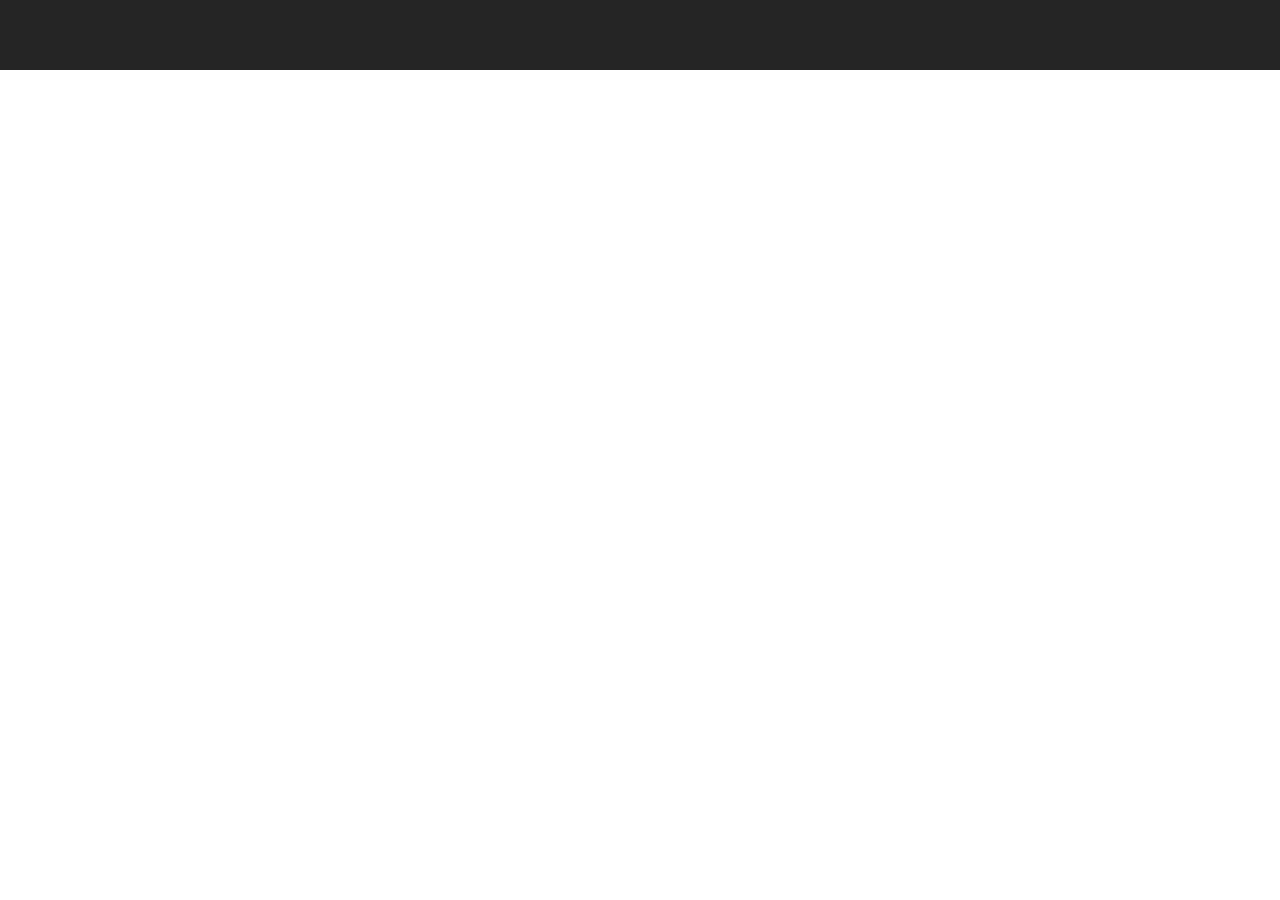
==== index.html @ 7d31f459 "add comment" ====
<!DOCTYPE html>
<html lang="en">
  <head>
    <meta charset="UTF-8" />
    <meta name="viewport" content="width=device-width, initial-scale=1.0" />

    <!-- Metatag X-UA-Compatible pozwala autorom stron internetowych wybrać, 
        w jakiej wersji Internet Explorera ma być renderowana strona. 
        W zależności od obsługiwanych przeglądarek firmy Microsoft dalsze korzystanie z X-UA-Compatibletagu może nie być konieczne.
        Jeśli potrzebujesz obsługi IE9 lub IE8, polecam użycie tagu. -->
    <meta http-equiv="X-UA-Compatible" content="ie=edge" />

    <!-- Tytuł strony -->
    <title>Simple responsive navbar menu</title>

    <!-- Link do stylów resetowania styli
        Każdy interpreter (np. przeglądarka internetowa) posiada swoje domyślne style,
        np. domyślne marginesy. W celu zresetowania domyślnych styli można użyć gotowych .css.
        Przykłady:
        https://www.youtube.com/watch?v=5e0wuvhxLk4
        https://css-tricks.com/an-interview-with-elad-shechter-on-the-new-css-reset/#top-of-site
        https://byby.dev/normalize-css
        https://meyerweb.com/eric/tools/css/reset/ -->
    <link rel="stylesheet" href="./css/reset.css" />

    <!-- Link do stylów lokalnych -->
    <link rel="stylesheet" href="./css/style.css" />

    <!-- Link do stylów zewnętrznych bibliotek, np. fontów
        Nie jest to konieczne dla każdego z projektów i może być dobierane dowolnie
        - dokumentacja https://www.angularjswiki.com/fontawesome/cdn/
        - linki do blibliotek https://cdnjs.com/libraries/font-awesome
        Można umieścić również @import w style.css. Natomiast najpierw ładowany jest index.html a dopiero później style.css, więc w przypadku niedostępności style.css style się rozjadą -->
    <link
      rel="stylesheet"
      href="https://cdnjs.cloudflare.com/ajax/libs/font-awesome/6.4.0/css/all.min.css"
    />
  </head>
  <body>
    <!-- Klasa "opakowania" -->
    <div class="wrapper">
      <!-- Klasa nawigacji -->
      <nav class="nav">
        <!-- INPUT stosuje się w obrębie formularzy. 
            Znacznik ten tworzy zarówno jednowierszowe pola tekstowe, pola opcji (checkbox) i pola przełączników (radio button), jak i kasuje zawartości wszystkich pól oraz wydaje polecenie wysłania treści formularza do serwera.
            Jego konkretną funkcję określa się parametrem TYPE.

            CHECKED
            W znaczniku INPUT z parametrem TYPE o wartości "checkbox" lub "radio" można za pomocą parametru CHECKED domyślnie uaktywnić dane pole przy wejściu do formularza.

            http://fizyka.umk.pl/~jacek/docs/html32ref/input.htm#:~:text=W%20znaczniku%20INPUT%20z%20parametrem,pole%20przy%20wej%C5%9Bciu%20do%20formularza. -->
        <input type="checkbox" id="show-menu" />
      </nav>
    </div>
  </body>
</html>
---- css/style.css ----
@import url("https://fonts.googleapis.com/css2?family=Poppins:wght@200;300;400;500;600;700&display=swap");

/* Style dla całości stron */
* {
  /* Ustawia rodzaj dekoracji tekstu do użycia (np. podkreślenie (underline), nadkreślenie (overline), przekreślenie (line-through), brak dekoracji, nie zmienia wyglądu tekstu (none). */
  text-decoration: none;
  /* Ustawia style fontów */
  font-family: "Poppins", sans-serif;
}

/* Style dla kasy wrapper */
.wrapper {
  background: #252525;
  position: fixed; /* Pozycja wrappera, która pozwala na "pływające" (sticky) poruszanie się ze stroną */
  width: 100%;
}

/* Style dla klasy nawigacji */
/* Taki zapis oznacza klasę .nav zawartą TYLKO w klasie .wrapper. Pozostałe klasy .nav nie będą miały dostępu do tedo stylowania */
.wrapper .nav {
  position: relative; /* Pozycja paska nawigacji, która ustawia relatywnie pasek nawigacji (czyli względem klasy wyżej) */
  display: flex; /* Pyświetlanie elastyczne. To sposób wyświetlania ustawiający elementu "w środku klasy" równomiernie i dynamicznie */
  max-width: calc(
    100% - 200px
  ); /* Obliczanie maksymalnej szerokości paska nawigacji. Pozwala na nierozjeżdżanie się szerokości paska, czyli w tym przypadku ustawia maksymalną szerokość elementów na całość strony - 200px; Przydatne dla szerokokątnych ekranów */
  margin: 0 auto; /* Marginesy, tzn "zewnętrzne" odległości od innych obiektów (w przeciwieństwie do padding - "wewnętrzne" odległości */
  height: 70px; /* Wysokość paska nawigacji wyrażona STATYCZNIE w pixel'ach (dla każdego użądzenia zawsze będzie 70px) */
  /* height: 4.375em;*/ /*4.375em = 70px*/ /* Wysokość paska nawigacji wyrażona DYNAMICZNIE w em'ach (może być różna dla różnych urządzeń czy przeglądarek). 1em to wartość urządzenia/przeglądarki (zazwyczaj dla większości 16px) wysokości elementów, czyli PRZEWAŻNIE 1em = 16px, 1.5em = 24px, 2em = 32px. Konwerter: https://www.w3schools.com/tags/ref_pxtoemconversion.asp */
  align-items: center;
  justify-content: space-between;
}
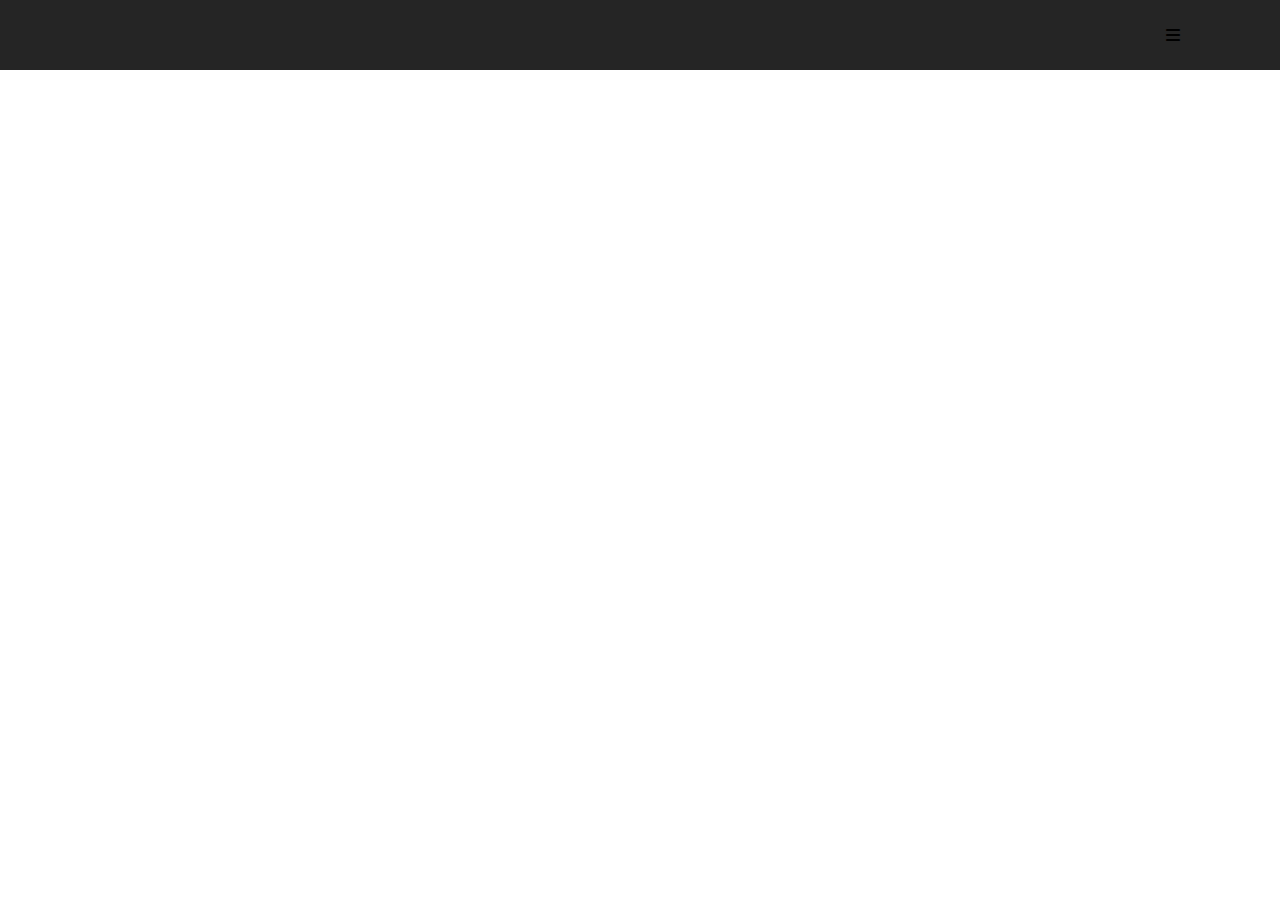
==== commit 01f83e4a: "add" ====
--- a/index.html
+++ b/index.html
@@ -49,7 +49,11 @@
             W znaczniku INPUT z parametrem TYPE o wartości "checkbox" lub "radio" można za pomocą parametru CHECKED domyślnie uaktywnić dane pole przy wejściu do formularza.
 
             http://fizyka.umk.pl/~jacek/docs/html32ref/input.htm#:~:text=W%20znaczniku%20INPUT%20z%20parametrem,pole%20przy%20wej%C5%9Bciu%20do%20formularza. -->
+        <!-- Tutaj będzie użyty, żeby można było "zaklikać i odklikać" rozwijalne menu w trybie tablet/mobile -->
         <input type="checkbox" id="show-menu" />
+        <label for="show-menu" class="menu-icon"
+          ><i class="fas fa-bars"></i
+        ></label>
       </nav>
     </div>
   </body>
--- a/css/style.css
+++ b/css/style.css
@@ -19,13 +19,13 @@
 /* Taki zapis oznacza klasę .nav zawartą TYLKO w klasie .wrapper. Pozostałe klasy .nav nie będą miały dostępu do tedo stylowania */
 .wrapper .nav {
   position: relative; /* Pozycja paska nawigacji, która ustawia relatywnie pasek nawigacji (czyli względem klasy wyżej) */
-  display: flex; /* Pyświetlanie elastyczne. To sposób wyświetlania ustawiający elementu "w środku klasy" równomiernie i dynamicznie */
+  display: flex; /* Pyświetlanie elastyczne. To sposób wyświetlania ustawiający elementu "w środku klasy" równomiernie i dynamicznie. Bardzo przydatne źródło: https://css-tricks.com/snippets/css/a-guide-to-flexbox/ */
   max-width: calc(
     100% - 200px
   ); /* Obliczanie maksymalnej szerokości paska nawigacji. Pozwala na nierozjeżdżanie się szerokości paska, czyli w tym przypadku ustawia maksymalną szerokość elementów na całość strony - 200px; Przydatne dla szerokokątnych ekranów */
   margin: 0 auto; /* Marginesy, tzn "zewnętrzne" odległości od innych obiektów (w przeciwieństwie do padding - "wewnętrzne" odległości */
   height: 70px; /* Wysokość paska nawigacji wyrażona STATYCZNIE w pixel'ach (dla każdego użądzenia zawsze będzie 70px) */
   /* height: 4.375em;*/ /*4.375em = 70px*/ /* Wysokość paska nawigacji wyrażona DYNAMICZNIE w em'ach (może być różna dla różnych urządzeń czy przeglądarek). 1em to wartość urządzenia/przeglądarki (zazwyczaj dla większości 16px) wysokości elementów, czyli PRZEWAŻNIE 1em = 16px, 1.5em = 24px, 2em = 32px. Konwerter: https://www.w3schools.com/tags/ref_pxtoemconversion.asp */
-  align-items: center;
-  justify-content: space-between;
+  align-items: center; /* Parametr dla dziedziczenia parametru display:flex: ; Ustawia obiektu według osi poprzecznej (zazwyczaj, jeśli obiekt nie jest obórcony, w pionie) Bardzo przydatne źródło: https://css-tricks.com/snippets/css/a-guide-to-flexbox/ */
+  justify-content: space-between; /* Parametr dla dziedziczenia parametru display:flex: ; Ustawia obiektu według osi głównej (zazwyczaj, jeśli obiekt nie jest obórcony, w poziomie). Bardzo przydatne źródło: https://css-tricks.com/snippets/css/a-guide-to-flexbox/ */
 }
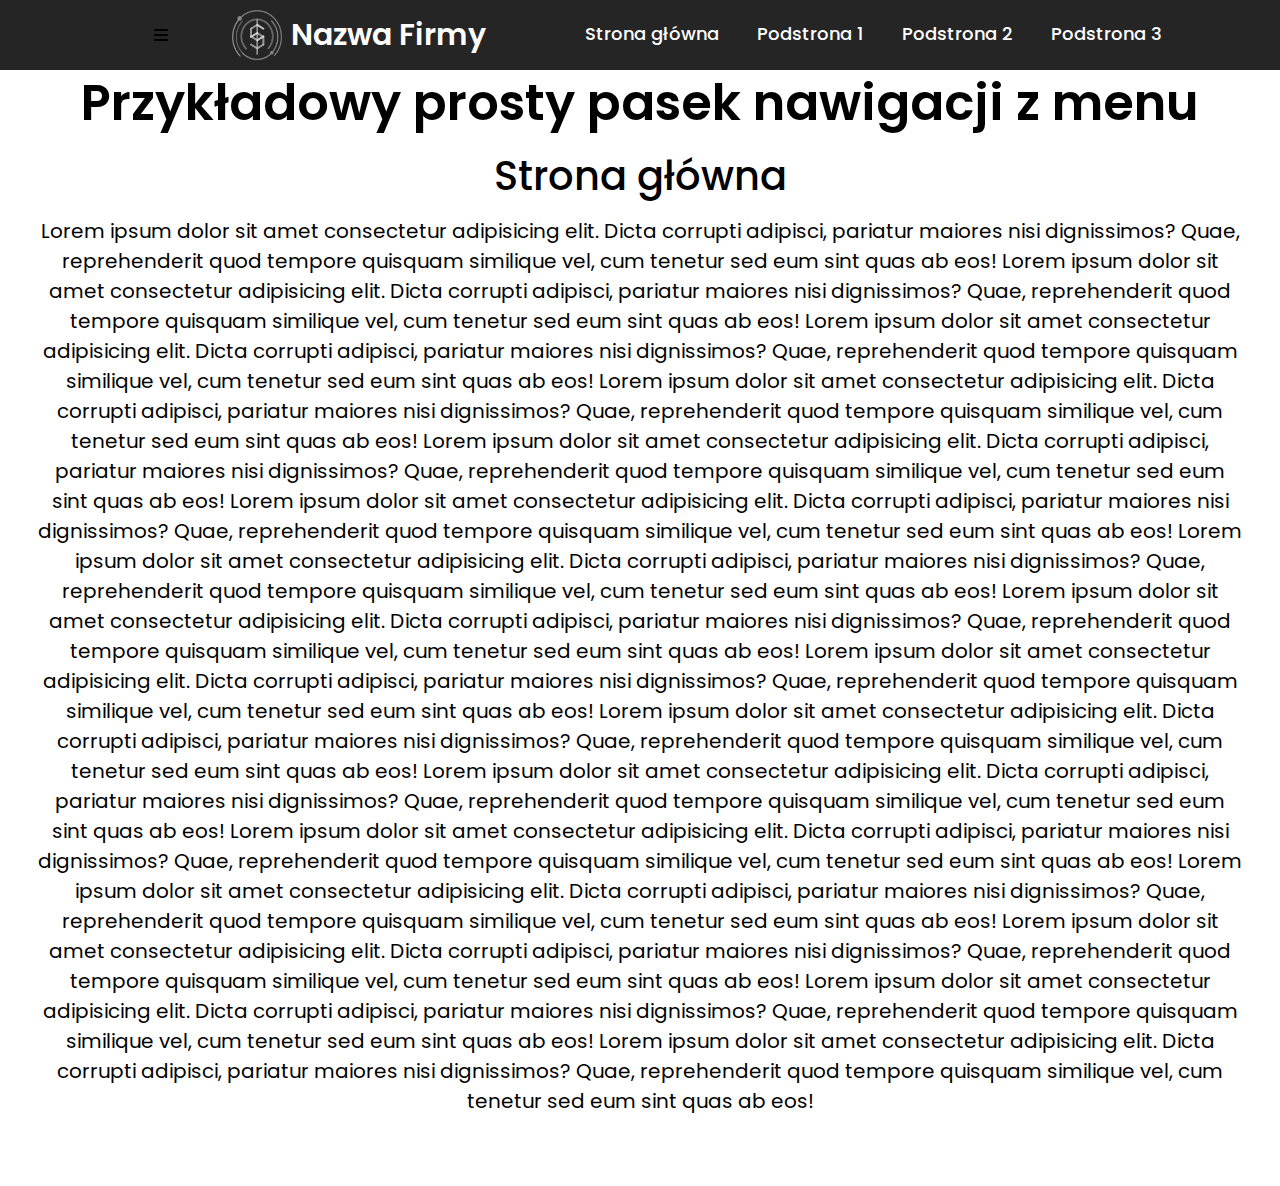
==== commit ee932e84: "." ====
--- a/index.html
+++ b/index.html
@@ -51,10 +51,90 @@
             http://fizyka.umk.pl/~jacek/docs/html32ref/input.htm#:~:text=W%20znaczniku%20INPUT%20z%20parametrem,pole%20przy%20wej%C5%9Bciu%20do%20formularza. -->
         <!-- Tutaj będzie użyty, żeby można było "zaklikać i odklikać" rozwijalne menu w trybie tablet/mobile -->
         <input type="checkbox" id="show-menu" />
-        <label for="show-menu" class="menu-icon"
-          ><i class="fas fa-bars"></i
-        ></label>
+        <!-- Tabela, w której będzie znajdować się ikona "hamburger menu" -->
+        <label for="show-menu" class="menu-icon">
+          <!-- Klasa fas fa-bar to klasa zaciągnięta z repozytorium cdnjs.* -> ostatni link w <head> -->
+          <i class="fas fa-bars"></i>
+        </label>
+        <!-- Klasa dla obrazu logo i nazwy danej firmy -->
+        <div class="content">
+          <!-- Klasa dla logo -->
+          <div class="logo">
+            <!-- Link, który po kliknięciu przekieruje na stronę główną -->
+            <a href="index.html">
+              <!-- Obraz logo i osobne klasy "img" i "nav-img"(kiedy w parametrze "class" umieści się spację, to jest to połączenie dwóch klas. W tym przypadku "img nav-img") -->
+              <img
+                class="img nav-img"
+                src="./images/logo-sample.png"
+                width="50px"
+                height="50px"
+              />Nazwa Firmy</a
+            >
+          </div>
+          <!-- Klasa dla uporządkowanej listy linków ("ul") -->
+          <ul class="links">
+            <li class="link"><a href="index.html">Strona główna</a></li>
+            <li class="link"><a href="podstrona-1.html">Podstrona 1</a></li>
+            <li class="link"><a href="podstrona-2.html">Podstrona 2</a></li>
+            <li class="link"><a href="podstrona-3.html">Podstrona 3</a></li>
+          </ul>
+        </div>
       </nav>
+    </div>
+
+    <div class="dummy-text">
+      <h1>Przykładowy prosty pasek nawigacji z menu</h1>
+      <h2>Strona główna</h2>
+      <p>
+        Lorem ipsum dolor sit amet consectetur adipisicing elit. Dicta corrupti
+        adipisci, pariatur maiores nisi dignissimos? Quae, reprehenderit quod
+        tempore quisquam similique vel, cum tenetur sed eum sint quas ab eos!
+        Lorem ipsum dolor sit amet consectetur adipisicing elit. Dicta corrupti
+        adipisci, pariatur maiores nisi dignissimos? Quae, reprehenderit quod
+        tempore quisquam similique vel, cum tenetur sed eum sint quas ab eos!
+        Lorem ipsum dolor sit amet consectetur adipisicing elit. Dicta corrupti
+        adipisci, pariatur maiores nisi dignissimos? Quae, reprehenderit quod
+        tempore quisquam similique vel, cum tenetur sed eum sint quas ab eos!
+        Lorem ipsum dolor sit amet consectetur adipisicing elit. Dicta corrupti
+        adipisci, pariatur maiores nisi dignissimos? Quae, reprehenderit quod
+        tempore quisquam similique vel, cum tenetur sed eum sint quas ab eos!
+        Lorem ipsum dolor sit amet consectetur adipisicing elit. Dicta corrupti
+        adipisci, pariatur maiores nisi dignissimos? Quae, reprehenderit quod
+        tempore quisquam similique vel, cum tenetur sed eum sint quas ab eos!
+        Lorem ipsum dolor sit amet consectetur adipisicing elit. Dicta corrupti
+        adipisci, pariatur maiores nisi dignissimos? Quae, reprehenderit quod
+        tempore quisquam similique vel, cum tenetur sed eum sint quas ab eos!
+        Lorem ipsum dolor sit amet consectetur adipisicing elit. Dicta corrupti
+        adipisci, pariatur maiores nisi dignissimos? Quae, reprehenderit quod
+        tempore quisquam similique vel, cum tenetur sed eum sint quas ab eos!
+        Lorem ipsum dolor sit amet consectetur adipisicing elit. Dicta corrupti
+        adipisci, pariatur maiores nisi dignissimos? Quae, reprehenderit quod
+        tempore quisquam similique vel, cum tenetur sed eum sint quas ab eos!
+        Lorem ipsum dolor sit amet consectetur adipisicing elit. Dicta corrupti
+        adipisci, pariatur maiores nisi dignissimos? Quae, reprehenderit quod
+        tempore quisquam similique vel, cum tenetur sed eum sint quas ab eos!
+        Lorem ipsum dolor sit amet consectetur adipisicing elit. Dicta corrupti
+        adipisci, pariatur maiores nisi dignissimos? Quae, reprehenderit quod
+        tempore quisquam similique vel, cum tenetur sed eum sint quas ab eos!
+        Lorem ipsum dolor sit amet consectetur adipisicing elit. Dicta corrupti
+        adipisci, pariatur maiores nisi dignissimos? Quae, reprehenderit quod
+        tempore quisquam similique vel, cum tenetur sed eum sint quas ab eos!
+        Lorem ipsum dolor sit amet consectetur adipisicing elit. Dicta corrupti
+        adipisci, pariatur maiores nisi dignissimos? Quae, reprehenderit quod
+        tempore quisquam similique vel, cum tenetur sed eum sint quas ab eos!
+        Lorem ipsum dolor sit amet consectetur adipisicing elit. Dicta corrupti
+        adipisci, pariatur maiores nisi dignissimos? Quae, reprehenderit quod
+        tempore quisquam similique vel, cum tenetur sed eum sint quas ab eos!
+        Lorem ipsum dolor sit amet consectetur adipisicing elit. Dicta corrupti
+        adipisci, pariatur maiores nisi dignissimos? Quae, reprehenderit quod
+        tempore quisquam similique vel, cum tenetur sed eum sint quas ab eos!
+        Lorem ipsum dolor sit amet consectetur adipisicing elit. Dicta corrupti
+        adipisci, pariatur maiores nisi dignissimos? Quae, reprehenderit quod
+        tempore quisquam similique vel, cum tenetur sed eum sint quas ab eos!
+        Lorem ipsum dolor sit amet consectetur adipisicing elit. Dicta corrupti
+        adipisci, pariatur maiores nisi dignissimos? Quae, reprehenderit quod
+        tempore quisquam similique vel, cum tenetur sed eum sint quas ab eos!
+      </p>
     </div>
   </body>
 </html>
--- a/css/style.css
+++ b/css/style.css
@@ -18,14 +18,87 @@
 /* Style dla klasy nawigacji */
 /* Taki zapis oznacza klasę .nav zawartą TYLKO w klasie .wrapper. Pozostałe klasy .nav nie będą miały dostępu do tedo stylowania */
 .wrapper .nav {
-  position: relative; /* Pozycja paska nawigacji, która ustawia relatywnie pasek nawigacji (czyli względem klasy wyżej) */
-  display: flex; /* Pyświetlanie elastyczne. To sposób wyświetlania ustawiający elementu "w środku klasy" równomiernie i dynamicznie. Bardzo przydatne źródło: https://css-tricks.com/snippets/css/a-guide-to-flexbox/ */
+  position: sticky; /* Pozycja paska nawigacji, która ustawia relatywnie pasek nawigacji (czyli względem klasy wyżej) */
+  display: flex; /* Wyświetlanie elastyczne. To sposób wyświetlania ustawiający elementu "w środku klasy" równomiernie i dynamicznie. Bardzo przydatne źródło: https://css-tricks.com/snippets/css/a-guide-to-flexbox/ */
   max-width: calc(
     100% - 200px
-  ); /* Obliczanie maksymalnej szerokości paska nawigacji. Pozwala na nierozjeżdżanie się szerokości paska, czyli w tym przypadku ustawia maksymalną szerokość elementów na całość strony - 200px; Przydatne dla szerokokątnych ekranów */
+  ); /* Obliczanie maksymalnej szerokości paska nawigacji. Pozwala na nierozjeżdżanie się szerokości paska, czyli w tym przypadku ustawia maksymalną szerokość elementów na całość strony minus 200px; Przydatne dla szerokokątnych ekranów */
   margin: 0 auto; /* Marginesy, tzn "zewnętrzne" odległości od innych obiektów (w przeciwieństwie do padding - "wewnętrzne" odległości */
-  height: 70px; /* Wysokość paska nawigacji wyrażona STATYCZNIE w pixel'ach (dla każdego użądzenia zawsze będzie 70px) */
-  /* height: 4.375em;*/ /*4.375em = 70px*/ /* Wysokość paska nawigacji wyrażona DYNAMICZNIE w em'ach (może być różna dla różnych urządzeń czy przeglądarek). 1em to wartość urządzenia/przeglądarki (zazwyczaj dla większości 16px) wysokości elementów, czyli PRZEWAŻNIE 1em = 16px, 1.5em = 24px, 2em = 32px. Konwerter: https://www.w3schools.com/tags/ref_pxtoemconversion.asp */
+  height: 4.375em; /* Wysokość paska nawigacji wyrażona STATYCZNIE w pixel'ach (dla każdego użądzenia zawsze będzie 70px) */
+  /* height: 70px;*/ /*4.375em = 70px*/ /* Wysokość paska nawigacji wyrażona DYNAMICZNIE w em'ach (może być różna dla różnych urządzeń czy przeglądarek). 1em to wartość urządzenia/przeglądarki (zazwyczaj dla większości 16px) wysokości elementów, czyli PRZEWAŻNIE 1em = 16px, 1.5em = 24px, 2em = 32px. Konwerter: https://www.w3schools.com/tags/ref_pxtoemconversion.asp */
   align-items: center; /* Parametr dla dziedziczenia parametru display:flex: ; Ustawia obiektu według osi poprzecznej (zazwyczaj, jeśli obiekt nie jest obórcony, w pionie) Bardzo przydatne źródło: https://css-tricks.com/snippets/css/a-guide-to-flexbox/ */
   justify-content: space-between; /* Parametr dla dziedziczenia parametru display:flex: ; Ustawia obiektu według osi głównej (zazwyczaj, jeśli obiekt nie jest obórcony, w poziomie). Bardzo przydatne źródło: https://css-tricks.com/snippets/css/a-guide-to-flexbox/ */
 }
+
+/* Klasa dla logo i napisu z nazwą firmy */
+.nav .content {
+  display: flex; /* Wyświetlanie elastyczne. To sposób wyświetlania ustawiający elementu "w środku klasy" równomiernie i dynamicznie. Bardzo przydatne źródło: https://css-tricks.com/snippets/css/a-guide-to-flexbox/ */
+  align-items: center; /* Parametr dla dziedziczenia parametru display:flex: ; Ustawia obiektu według osi poprzecznej (zazwyczaj, jeśli obiekt nie jest obórcony, w pionie) Bardzo przydatne źródło: https://css-tricks.com/snippets/css/a-guide-to-flexbox/ */
+}
+
+/* Klasa dla napisu z nażwą firmy */
+/* Należy na to patrzeć w ten sposób: dla wszystkich obiektów "a" (akapit), które znajdują się w klasie ".logo", która znajduje się w kalsie ".content" */
+.content .logo a {
+  color: #fff;
+  font-size: 1.875em; /* font-size: 30px;*/ /*1.875em = 30px*/ /* Wysokość tekstu wyrażona DYNAMICZNIE w em'ach (może być różna dla różnych urządzeń czy przeglądarek). 1em to wartość urządzenia/przeglądarki (zazwyczaj dla większości 16px) wysokości elementów, czyli PRZEWAŻNIE 1em = 16px, 1.5em = 24px, 2em = 32px. Konwerter: https://www.w3schools.com/tags/ref_pxtoemconversion.asp */
+  font-weight: 600; /* Grubość czcionki (standardowa to 400) */
+  display: flex;
+  align-items: center;
+  text-align: center;
+}
+
+/* Klasa dla obrazów w pasku nawigacji */
+.nav-img {
+  margin: 0 0.3125em; /* Taki zapis oznacza margines z góry i z dołu równy 0, oraz z lewej i z prawej równy 0.3125em (5px) */
+}
+
+/* Klasa dla linków w klasie ".content", która jest w klasie ".nav" */
+.nav .content .links {
+  margin-left: 5em; /* Margines z lewej. */ /*5em = 80px*/
+  display: flex;
+}
+
+/* Klasa dla pojedyńczego linka w klasie ".links", która jest w klasie ".content" */
+.content .links .link {
+  list-style: none; /* nie ma znaczników listy (tych punktorów, np. kropek) i podkreśliników */
+  line-height: 4.375em;
+}
+
+/* Klasa dla tekstu w pojedyńczym linku */
+.content .links .link a {
+  color: #fff;
+  font-size: 1.125em; /* 1.125em = 18px */
+  font-weight: 500; /* Grubość czcionki (standardowa to 400) */
+  padding: 0.5625em 1.0625em; /* padding: 9px 17px */ /* Marginesy wewnętrzne tesktów w pojedyńczym linku */
+  /* border-radius: 5px; */
+  /* transition: all 0.3s ease; */
+}
+
+.dummy-text {
+  /* position: absolute; */
+  display: flexbox;
+  justify-content: center;
+  align-items: center;
+  text-align: justify;
+  margin: 0 15px;
+  padding: 60px 20px;
+  text-align: center;
+  /* transform: translate(-50%, -50%); */
+}
+
+.dummy-text h1 {
+  font-size: 50px;
+  font-weight: 600;
+  margin: 5px 0;
+}
+
+.dummy-text h2 {
+  font-size: 40px;
+  font-weight: 500;
+  margin: 5px 0;
+}
+
+.dummy-text p {
+  font-size: 20px;
+  margin: 10px 0;
+}
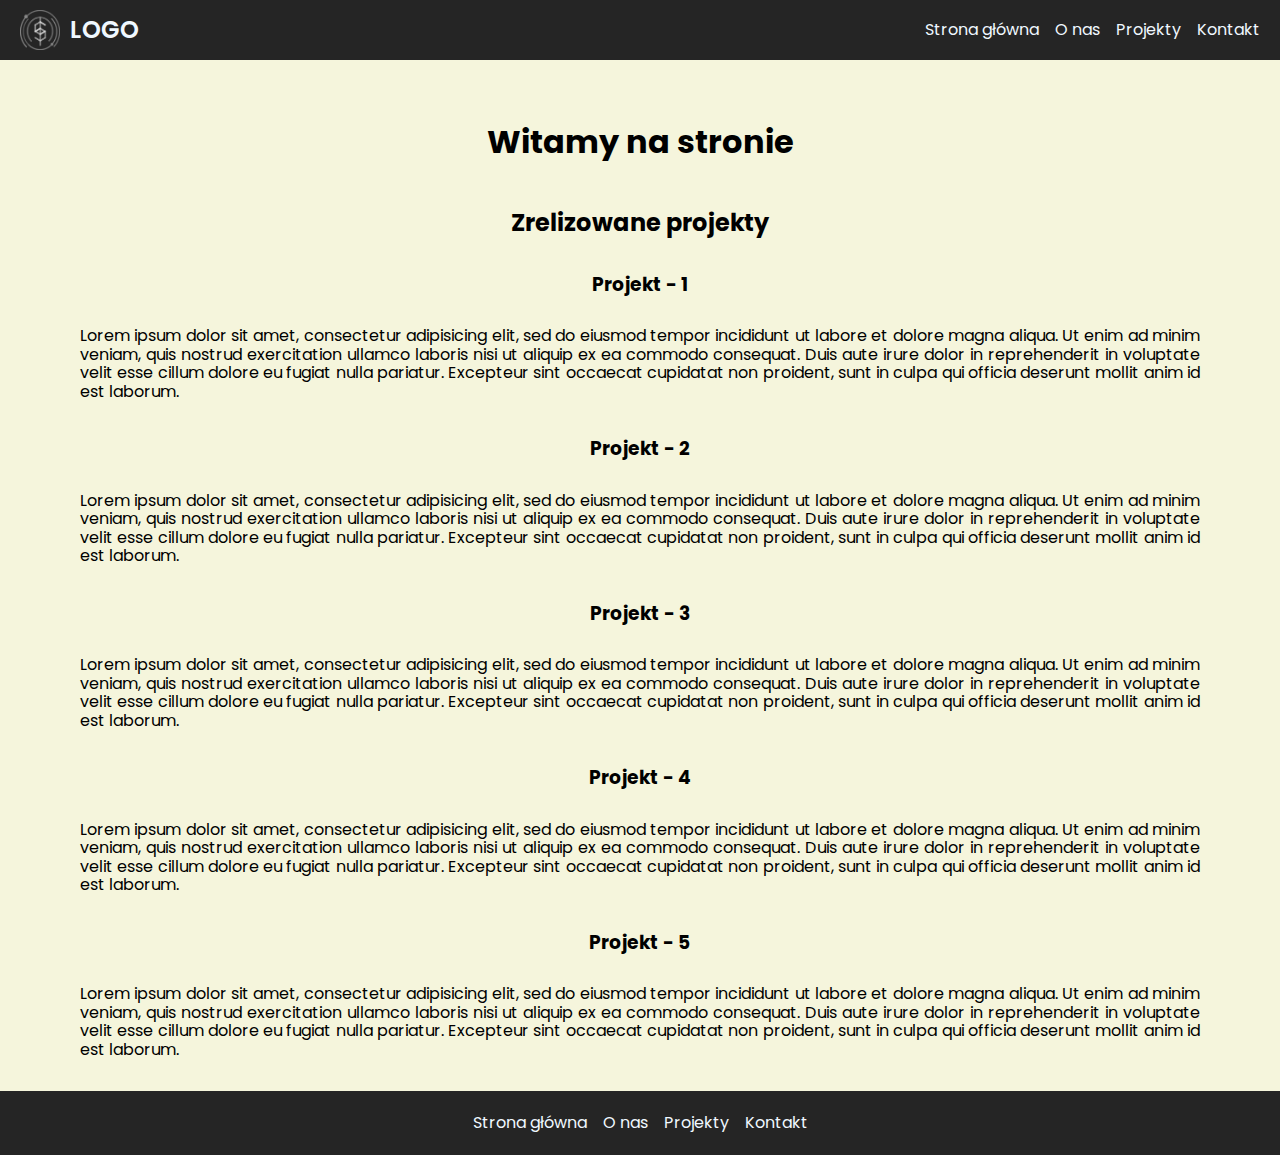
==== commit c8321512: "update" ====
--- a/index.html
+++ b/index.html
@@ -3,138 +3,120 @@
   <head>
     <meta charset="UTF-8" />
     <meta name="viewport" content="width=device-width, initial-scale=1.0" />
-
-    <!-- Metatag X-UA-Compatible pozwala autorom stron internetowych wybrać, 
-        w jakiej wersji Internet Explorera ma być renderowana strona. 
-        W zależności od obsługiwanych przeglądarek firmy Microsoft dalsze korzystanie z X-UA-Compatibletagu może nie być konieczne.
-        Jeśli potrzebujesz obsługi IE9 lub IE8, polecam użycie tagu. -->
     <meta http-equiv="X-UA-Compatible" content="ie=edge" />
 
-    <!-- Tytuł strony -->
     <title>Simple responsive navbar menu</title>
 
-    <!-- Link do stylów resetowania styli
-        Każdy interpreter (np. przeglądarka internetowa) posiada swoje domyślne style,
-        np. domyślne marginesy. W celu zresetowania domyślnych styli można użyć gotowych .css.
-        Przykłady:
-        https://www.youtube.com/watch?v=5e0wuvhxLk4
-        https://css-tricks.com/an-interview-with-elad-shechter-on-the-new-css-reset/#top-of-site
-        https://byby.dev/normalize-css
-        https://meyerweb.com/eric/tools/css/reset/ -->
-    <link rel="stylesheet" href="./css/reset.css" />
-
-    <!-- Link do stylów lokalnych -->
+    <!-- <link
+      rel="stylesheet"
+      href="https://cdnjs.cloudflare.com/ajax/libs/modern-normalize/1.1.0/modern-normalize.min.css"
+      integrity="sha512-wpPYUAdjBVSE4KJnH1VR1HeZfpl1ub8YT/NKx4PuQ5NmX2tKuGu6U/JRp5y+Y8XG2tV+wKQpNHVUX03MfMFn9Q=="
+      crossorigin="anonymous"
+      referrerpolicy="no-referrer"
+    /> -->
+    <link rel="stylesheet" href="./css/normalize.css" />
     <link rel="stylesheet" href="./css/style.css" />
-
-    <!-- Link do stylów zewnętrznych bibliotek, np. fontów
-        Nie jest to konieczne dla każdego z projektów i może być dobierane dowolnie
-        - dokumentacja https://www.angularjswiki.com/fontawesome/cdn/
-        - linki do blibliotek https://cdnjs.com/libraries/font-awesome
-        Można umieścić również @import w style.css. Natomiast najpierw ładowany jest index.html a dopiero później style.css, więc w przypadku niedostępności style.css style się rozjadą -->
+    <link
+      href="https://fonts.googleapis.com/css2?family=Poppins:wght@400;500;600;700&display=swap"
+      rel="stylesheet"
+    />
     <link
       rel="stylesheet"
       href="https://cdnjs.cloudflare.com/ajax/libs/font-awesome/6.4.0/css/all.min.css"
     />
   </head>
   <body>
-    <!-- Klasa "opakowania" -->
-    <div class="wrapper">
-      <!-- Klasa nawigacji -->
-      <nav class="nav">
-        <!-- INPUT stosuje się w obrębie formularzy. 
-            Znacznik ten tworzy zarówno jednowierszowe pola tekstowe, pola opcji (checkbox) i pola przełączników (radio button), jak i kasuje zawartości wszystkich pól oraz wydaje polecenie wysłania treści formularza do serwera.
-            Jego konkretną funkcję określa się parametrem TYPE.
+    <header>
+      <div class="logo">
+        <a href="index.html" class="nav-a">
+          <img
+            src="./images/logo-sample.png"
+            width="40px"
+            height="40px"
+          />LOGO</a
+        >
+      </div>
 
-            CHECKED
-            W znaczniku INPUT z parametrem TYPE o wartości "checkbox" lub "radio" można za pomocą parametru CHECKED domyślnie uaktywnić dane pole przy wejściu do formularza.
+      <input type="checkbox" id="menu" hidden />
+      <label for="menu"><i class="fa fa-bars"></i></label>
 
-            http://fizyka.umk.pl/~jacek/docs/html32ref/input.htm#:~:text=W%20znaczniku%20INPUT%20z%20parametrem,pole%20przy%20wej%C5%9Bciu%20do%20formularza. -->
-        <!-- Tutaj będzie użyty, żeby można było "zaklikać i odklikać" rozwijalne menu w trybie tablet/mobile -->
-        <input type="checkbox" id="show-menu" />
-        <!-- Tabela, w której będzie znajdować się ikona "hamburger menu" -->
-        <label for="show-menu" class="menu-icon">
-          <!-- Klasa fas fa-bar to klasa zaciągnięta z repozytorium cdnjs.* -> ostatni link w <head> -->
-          <i class="fas fa-bars"></i>
-        </label>
-        <!-- Klasa dla obrazu logo i nazwy danej firmy -->
-        <div class="content">
-          <!-- Klasa dla logo -->
-          <div class="logo">
-            <!-- Link, który po kliknięciu przekieruje na stronę główną -->
-            <a href="index.html">
-              <!-- Obraz logo i osobne klasy "img" i "nav-img"(kiedy w parametrze "class" umieści się spację, to jest to połączenie dwóch klas. W tym przypadku "img nav-img") -->
-              <img
-                class="img nav-img"
-                src="./images/logo-sample.png"
-                width="50px"
-                height="50px"
-              />Nazwa Firmy</a
-            >
-          </div>
-          <!-- Klasa dla uporządkowanej listy linków ("ul") -->
-          <ul class="links">
-            <li class="link"><a href="index.html">Strona główna</a></li>
-            <li class="link"><a href="podstrona-1.html">Podstrona 1</a></li>
-            <li class="link"><a href="podstrona-2.html">Podstrona 2</a></li>
-            <li class="link"><a href="podstrona-3.html">Podstrona 3</a></li>
-          </ul>
-        </div>
+      <nav>
+        <label for="menu"><i class="fa-solid fa-xmark"></i></label>
+        <ul>
+          <li><a href="#">Strona główna</a></li>
+          <li><a href="#">O nas</a></li>
+          <li><a href="#">Projekty</a></li>
+          <li><a href="#">Kontakt</a></li>
+        </ul>
       </nav>
-    </div>
+    </header>
+    <div class="container-text">
+      <h1 class="header-text">Witamy na stronie</h1>
+      <h2 class="title-text">Zrelizowane projekty</h2>
+      <h3 class="subtitle-text">Projekt - 1</h3>
+      <p class="paragraph-text">
+        Lorem ipsum dolor sit amet, consectetur adipisicing elit, sed do eiusmod
+        tempor incididunt ut labore et dolore magna aliqua. Ut enim ad minim
+        veniam, quis nostrud exercitation ullamco laboris nisi ut aliquip ex ea
+        commodo consequat. Duis aute irure dolor in reprehenderit in voluptate
+        velit esse cillum dolore eu fugiat nulla pariatur. Excepteur sint
+        occaecat cupidatat non proident, sunt in culpa qui officia deserunt
+        mollit anim id est laborum.
+      </p>
 
-    <div class="dummy-text">
-      <h1>Przykładowy prosty pasek nawigacji z menu</h1>
-      <h2>Strona główna</h2>
-      <p>
-        Lorem ipsum dolor sit amet consectetur adipisicing elit. Dicta corrupti
-        adipisci, pariatur maiores nisi dignissimos? Quae, reprehenderit quod
-        tempore quisquam similique vel, cum tenetur sed eum sint quas ab eos!
-        Lorem ipsum dolor sit amet consectetur adipisicing elit. Dicta corrupti
-        adipisci, pariatur maiores nisi dignissimos? Quae, reprehenderit quod
-        tempore quisquam similique vel, cum tenetur sed eum sint quas ab eos!
-        Lorem ipsum dolor sit amet consectetur adipisicing elit. Dicta corrupti
-        adipisci, pariatur maiores nisi dignissimos? Quae, reprehenderit quod
-        tempore quisquam similique vel, cum tenetur sed eum sint quas ab eos!
-        Lorem ipsum dolor sit amet consectetur adipisicing elit. Dicta corrupti
-        adipisci, pariatur maiores nisi dignissimos? Quae, reprehenderit quod
-        tempore quisquam similique vel, cum tenetur sed eum sint quas ab eos!
-        Lorem ipsum dolor sit amet consectetur adipisicing elit. Dicta corrupti
-        adipisci, pariatur maiores nisi dignissimos? Quae, reprehenderit quod
-        tempore quisquam similique vel, cum tenetur sed eum sint quas ab eos!
-        Lorem ipsum dolor sit amet consectetur adipisicing elit. Dicta corrupti
-        adipisci, pariatur maiores nisi dignissimos? Quae, reprehenderit quod
-        tempore quisquam similique vel, cum tenetur sed eum sint quas ab eos!
-        Lorem ipsum dolor sit amet consectetur adipisicing elit. Dicta corrupti
-        adipisci, pariatur maiores nisi dignissimos? Quae, reprehenderit quod
-        tempore quisquam similique vel, cum tenetur sed eum sint quas ab eos!
-        Lorem ipsum dolor sit amet consectetur adipisicing elit. Dicta corrupti
-        adipisci, pariatur maiores nisi dignissimos? Quae, reprehenderit quod
-        tempore quisquam similique vel, cum tenetur sed eum sint quas ab eos!
-        Lorem ipsum dolor sit amet consectetur adipisicing elit. Dicta corrupti
-        adipisci, pariatur maiores nisi dignissimos? Quae, reprehenderit quod
-        tempore quisquam similique vel, cum tenetur sed eum sint quas ab eos!
-        Lorem ipsum dolor sit amet consectetur adipisicing elit. Dicta corrupti
-        adipisci, pariatur maiores nisi dignissimos? Quae, reprehenderit quod
-        tempore quisquam similique vel, cum tenetur sed eum sint quas ab eos!
-        Lorem ipsum dolor sit amet consectetur adipisicing elit. Dicta corrupti
-        adipisci, pariatur maiores nisi dignissimos? Quae, reprehenderit quod
-        tempore quisquam similique vel, cum tenetur sed eum sint quas ab eos!
-        Lorem ipsum dolor sit amet consectetur adipisicing elit. Dicta corrupti
-        adipisci, pariatur maiores nisi dignissimos? Quae, reprehenderit quod
-        tempore quisquam similique vel, cum tenetur sed eum sint quas ab eos!
-        Lorem ipsum dolor sit amet consectetur adipisicing elit. Dicta corrupti
-        adipisci, pariatur maiores nisi dignissimos? Quae, reprehenderit quod
-        tempore quisquam similique vel, cum tenetur sed eum sint quas ab eos!
-        Lorem ipsum dolor sit amet consectetur adipisicing elit. Dicta corrupti
-        adipisci, pariatur maiores nisi dignissimos? Quae, reprehenderit quod
-        tempore quisquam similique vel, cum tenetur sed eum sint quas ab eos!
-        Lorem ipsum dolor sit amet consectetur adipisicing elit. Dicta corrupti
-        adipisci, pariatur maiores nisi dignissimos? Quae, reprehenderit quod
-        tempore quisquam similique vel, cum tenetur sed eum sint quas ab eos!
-        Lorem ipsum dolor sit amet consectetur adipisicing elit. Dicta corrupti
-        adipisci, pariatur maiores nisi dignissimos? Quae, reprehenderit quod
-        tempore quisquam similique vel, cum tenetur sed eum sint quas ab eos!
+      <h3 class="subtitle-text">Projekt - 2</h3>
+      <p class="paragraph-text">
+        Lorem ipsum dolor sit amet, consectetur adipisicing elit, sed do eiusmod
+        tempor incididunt ut labore et dolore magna aliqua. Ut enim ad minim
+        veniam, quis nostrud exercitation ullamco laboris nisi ut aliquip ex ea
+        commodo consequat. Duis aute irure dolor in reprehenderit in voluptate
+        velit esse cillum dolore eu fugiat nulla pariatur. Excepteur sint
+        occaecat cupidatat non proident, sunt in culpa qui officia deserunt
+        mollit anim id est laborum.
+      </p>
+
+      <h3 class="subtitle-text">Projekt - 3</h3>
+      <p class="paragraph-text">
+        Lorem ipsum dolor sit amet, consectetur adipisicing elit, sed do eiusmod
+        tempor incididunt ut labore et dolore magna aliqua. Ut enim ad minim
+        veniam, quis nostrud exercitation ullamco laboris nisi ut aliquip ex ea
+        commodo consequat. Duis aute irure dolor in reprehenderit in voluptate
+        velit esse cillum dolore eu fugiat nulla pariatur. Excepteur sint
+        occaecat cupidatat non proident, sunt in culpa qui officia deserunt
+        mollit anim id est laborum.
+      </p>
+
+      <h3 class="subtitle-text">Projekt - 4</h3>
+      <p class="paragraph-text">
+        Lorem ipsum dolor sit amet, consectetur adipisicing elit, sed do eiusmod
+        tempor incididunt ut labore et dolore magna aliqua. Ut enim ad minim
+        veniam, quis nostrud exercitation ullamco laboris nisi ut aliquip ex ea
+        commodo consequat. Duis aute irure dolor in reprehenderit in voluptate
+        velit esse cillum dolore eu fugiat nulla pariatur. Excepteur sint
+        occaecat cupidatat non proident, sunt in culpa qui officia deserunt
+        mollit anim id est laborum.
+      </p>
+
+      <h3 class="subtitle-text">Projekt - 5</h3>
+      <p class="paragraph-text">
+        Lorem ipsum dolor sit amet, consectetur adipisicing elit, sed do eiusmod
+        tempor incididunt ut labore et dolore magna aliqua. Ut enim ad minim
+        veniam, quis nostrud exercitation ullamco laboris nisi ut aliquip ex ea
+        commodo consequat. Duis aute irure dolor in reprehenderit in voluptate
+        velit esse cillum dolore eu fugiat nulla pariatur. Excepteur sint
+        occaecat cupidatat non proident, sunt in culpa qui officia deserunt
+        mollit anim id est laborum.
       </p>
     </div>
+    <footer>
+      <nav>
+        <ul>
+          <li><a href="#">Strona główna</a></li>
+          <li><a href="#">O nas</a></li>
+          <li><a href="#">Projekty</a></li>
+          <li><a href="#">Kontakt</a></li>
+        </ul>
+      </nav>
+    </footer>
   </body>
 </html>
--- a/css/style.css
+++ b/css/style.css
@@ -1,104 +1,134 @@
-@import url("https://fonts.googleapis.com/css2?family=Poppins:wght@200;300;400;500;600;700&display=swap");
-
-/* Style dla całości stron */
-* {
-  /* Ustawia rodzaj dekoracji tekstu do użycia (np. podkreślenie (underline), nadkreślenie (overline), przekreślenie (line-through), brak dekoracji, nie zmienia wyglądu tekstu (none). */
-  text-decoration: none;
-  /* Ustawia style fontów */
-  font-family: "Poppins", sans-serif;
+*,
+*::before,
+*::after {
+  margin: 0;
+  padding: 0;
+  box-sizing: border-box;
 }
 
-/* Style dla kasy wrapper */
-.wrapper {
-  background: #252525;
-  position: fixed; /* Pozycja wrappera, która pozwala na "pływające" (sticky) poruszanie się ze stroną */
-  width: 100%;
+body {
+  font-family: "Poppins", sans-serif;
+  min-height: 100vh;
+  display: flex;
+  align-items: center;
+  justify-content: center;
+  background-color: beige;
+  flex-direction: column;
 }
 
-/* Style dla klasy nawigacji */
-/* Taki zapis oznacza klasę .nav zawartą TYLKO w klasie .wrapper. Pozostałe klasy .nav nie będą miały dostępu do tedo stylowania */
-.wrapper .nav {
-  position: sticky; /* Pozycja paska nawigacji, która ustawia relatywnie pasek nawigacji (czyli względem klasy wyżej) */
-  display: flex; /* Wyświetlanie elastyczne. To sposób wyświetlania ustawiający elementu "w środku klasy" równomiernie i dynamicznie. Bardzo przydatne źródło: https://css-tricks.com/snippets/css/a-guide-to-flexbox/ */
-  max-width: calc(
-    100% - 200px
-  ); /* Obliczanie maksymalnej szerokości paska nawigacji. Pozwala na nierozjeżdżanie się szerokości paska, czyli w tym przypadku ustawia maksymalną szerokość elementów na całość strony minus 200px; Przydatne dla szerokokątnych ekranów */
-  margin: 0 auto; /* Marginesy, tzn "zewnętrzne" odległości od innych obiektów (w przeciwieństwie do padding - "wewnętrzne" odległości */
-  height: 4.375em; /* Wysokość paska nawigacji wyrażona STATYCZNIE w pixel'ach (dla każdego użądzenia zawsze będzie 70px) */
-  /* height: 70px;*/ /*4.375em = 70px*/ /* Wysokość paska nawigacji wyrażona DYNAMICZNIE w em'ach (może być różna dla różnych urządzeń czy przeglądarek). 1em to wartość urządzenia/przeglądarki (zazwyczaj dla większości 16px) wysokości elementów, czyli PRZEWAŻNIE 1em = 16px, 1.5em = 24px, 2em = 32px. Konwerter: https://www.w3schools.com/tags/ref_pxtoemconversion.asp */
-  align-items: center; /* Parametr dla dziedziczenia parametru display:flex: ; Ustawia obiektu według osi poprzecznej (zazwyczaj, jeśli obiekt nie jest obórcony, w pionie) Bardzo przydatne źródło: https://css-tricks.com/snippets/css/a-guide-to-flexbox/ */
-  justify-content: space-between; /* Parametr dla dziedziczenia parametru display:flex: ; Ustawia obiektu według osi głównej (zazwyczaj, jeśli obiekt nie jest obórcony, w poziomie). Bardzo przydatne źródło: https://css-tricks.com/snippets/css/a-guide-to-flexbox/ */
+header {
+  width: 100%;
+  background: #252525;
+  display: flex;
+  align-items: center;
+  justify-content: space-between;
+  padding: 10px 20px;
+  position: sticky;
+  top: 0;
 }
 
-/* Klasa dla logo i napisu z nazwą firmy */
-.nav .content {
-  display: flex; /* Wyświetlanie elastyczne. To sposób wyświetlania ustawiający elementu "w środku klasy" równomiernie i dynamicznie. Bardzo przydatne źródło: https://css-tricks.com/snippets/css/a-guide-to-flexbox/ */
-  align-items: center; /* Parametr dla dziedziczenia parametru display:flex: ; Ustawia obiektu według osi poprzecznej (zazwyczaj, jeśli obiekt nie jest obórcony, w pionie) Bardzo przydatne źródło: https://css-tricks.com/snippets/css/a-guide-to-flexbox/ */
+.nav-a {
+  font-size: 1.5em;
+  font-weight: 600;
+  color: aliceblue;
+  text-decoration: none;
+  display: flex;
+  align-items: center;
+  gap: 10px;
 }
 
-/* Klasa dla napisu z nażwą firmy */
-/* Należy na to patrzeć w ten sposób: dla wszystkich obiektów "a" (akapit), które znajdują się w klasie ".logo", która znajduje się w kalsie ".content" */
-.content .logo a {
-  color: #fff;
-  font-size: 1.875em; /* font-size: 30px;*/ /*1.875em = 30px*/ /* Wysokość tekstu wyrażona DYNAMICZNIE w em'ach (może być różna dla różnych urządzeń czy przeglądarek). 1em to wartość urządzenia/przeglądarki (zazwyczaj dla większości 16px) wysokości elementów, czyli PRZEWAŻNIE 1em = 16px, 1.5em = 24px, 2em = 32px. Konwerter: https://www.w3schools.com/tags/ref_pxtoemconversion.asp */
-  font-weight: 600; /* Grubość czcionki (standardowa to 400) */
-  display: flex;
-  align-items: center;
-  text-align: center;
+.logo,
+nav ul li a,
+label {
+  color: aliceblue;
 }
 
-/* Klasa dla obrazów w pasku nawigacji */
-.nav-img {
-  margin: 0 0.3125em; /* Taki zapis oznacza margines z góry i z dołu równy 0, oraz z lewej i z prawej równy 0.3125em (5px) */
+label {
+  display: none;
 }
 
-/* Klasa dla linków w klasie ".content", która jest w klasie ".nav" */
-.nav .content .links {
-  margin-left: 5em; /* Margines z lewej. */ /*5em = 80px*/
+nav ul {
   display: flex;
+  gap: 1rem;
 }
 
-/* Klasa dla pojedyńczego linka w klasie ".links", która jest w klasie ".content" */
-.content .links .link {
-  list-style: none; /* nie ma znaczników listy (tych punktorów, np. kropek) i podkreśliników */
-  line-height: 4.375em;
+nav ul li {
+  list-style: none;
 }
 
-/* Klasa dla tekstu w pojedyńczym linku */
-.content .links .link a {
-  color: #fff;
-  font-size: 1.125em; /* 1.125em = 18px */
-  font-weight: 500; /* Grubość czcionki (standardowa to 400) */
-  padding: 0.5625em 1.0625em; /* padding: 9px 17px */ /* Marginesy wewnętrzne tesktów w pojedyńczym linku */
-  /* border-radius: 5px; */
-  /* transition: all 0.3s ease; */
+nav ul li a {
+  text-decoration: none;
 }
 
-.dummy-text {
-  /* position: absolute; */
-  display: flexbox;
+@media screen and (max-width: 480px) {
+  label {
+    display: block;
+  }
+
+  nav {
+    width: 340px;
+    position: absolute;
+    background: aliceblue;
+    top: 10px;
+    right: 10px;
+    padding: 10px;
+    border-radius: 5px;
+    visibility: hidden;
+    opacity: 0;
+    transition: 0.3s ease;
+  }
+
+  nav ul li a,
+  nav label {
+    color: black;
+  }
+
+  nav label {
+    text-align: right;
+  }
+
+  nav ul {
+    flex-direction: column;
+  }
+
+  input:checked ~ nav {
+    visibility: visible;
+    opacity: 1;
+  }
+}
+
+footer {
+  width: 100%;
+  height: 4em;
+  display: flex;
   justify-content: center;
   align-items: center;
-  text-align: justify;
-  margin: 0 15px;
-  padding: 60px 20px;
-  text-align: center;
-  /* transform: translate(-50%, -50%); */
+  background-color: #252525;
 }
 
-.dummy-text h1 {
-  font-size: 50px;
-  font-weight: 600;
-  margin: 5px 0;
+.container-text {
+  display: flex;
+  flex-direction: column;
+  justify-content: center;
+  align-items: center;
+
+  margin: 0 5em 2em 5em;
 }
 
-.dummy-text h2 {
-  font-size: 40px;
-  font-weight: 500;
-  margin: 5px 0;
+.header-text {
+  margin-top: 2em;
 }
 
-.dummy-text p {
-  font-size: 20px;
-  margin: 10px 0;
+.title-text {
+  margin-top: 2em;
 }
+
+.subtitle-text {
+  margin-top: 2em;
+}
+
+.paragraph-text {
+  font-weight: 400;
+  text-align: justify;
+  margin-top: 2em;
+}
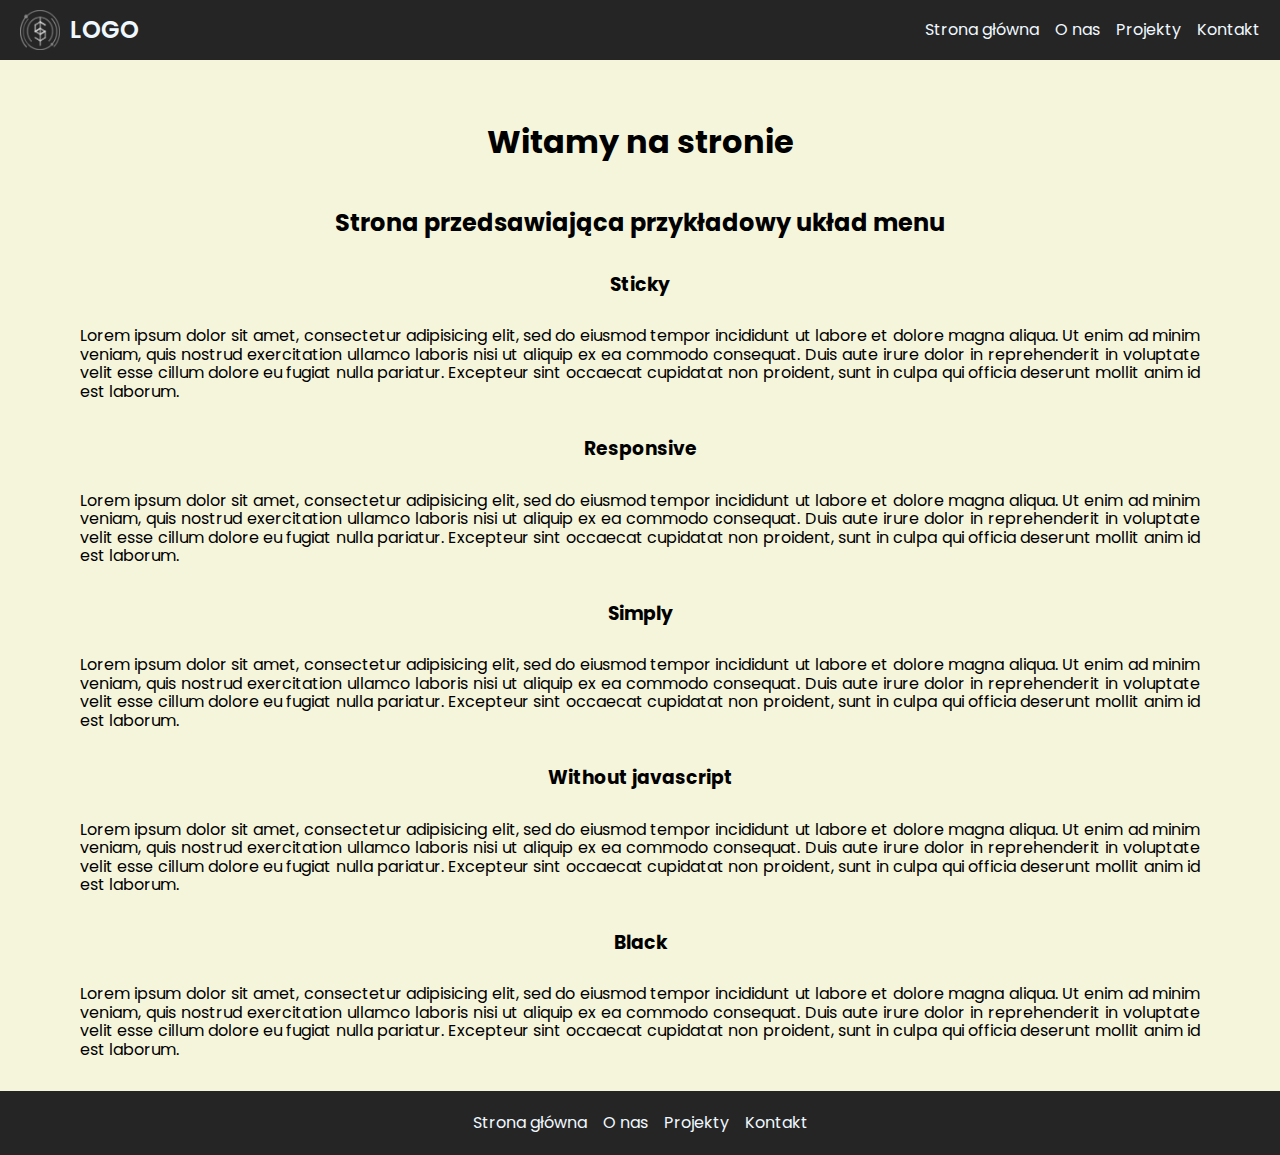
==== commit 0c16e7de: "Update index.html" ====
--- a/index.html
+++ b/index.html
@@ -52,8 +52,8 @@
     </header>
     <div class="container-text">
       <h1 class="header-text">Witamy na stronie</h1>
-      <h2 class="title-text">Zrelizowane projekty</h2>
-      <h3 class="subtitle-text">Projekt - 1</h3>
+      <h2 class="title-text">Strona przedsawiająca przykładowy układ menu</h2>
+      <h3 class="subtitle-text">Sticky</h3>
       <p class="paragraph-text">
         Lorem ipsum dolor sit amet, consectetur adipisicing elit, sed do eiusmod
         tempor incididunt ut labore et dolore magna aliqua. Ut enim ad minim
@@ -64,7 +64,7 @@
         mollit anim id est laborum.
       </p>
 
-      <h3 class="subtitle-text">Projekt - 2</h3>
+      <h3 class="subtitle-text">Responsive</h3>
       <p class="paragraph-text">
         Lorem ipsum dolor sit amet, consectetur adipisicing elit, sed do eiusmod
         tempor incididunt ut labore et dolore magna aliqua. Ut enim ad minim
@@ -75,7 +75,7 @@
         mollit anim id est laborum.
       </p>
 
-      <h3 class="subtitle-text">Projekt - 3</h3>
+      <h3 class="subtitle-text">Simply</h3>
       <p class="paragraph-text">
         Lorem ipsum dolor sit amet, consectetur adipisicing elit, sed do eiusmod
         tempor incididunt ut labore et dolore magna aliqua. Ut enim ad minim
@@ -86,7 +86,7 @@
         mollit anim id est laborum.
       </p>
 
-      <h3 class="subtitle-text">Projekt - 4</h3>
+      <h3 class="subtitle-text">Without javascript</h3>
       <p class="paragraph-text">
         Lorem ipsum dolor sit amet, consectetur adipisicing elit, sed do eiusmod
         tempor incididunt ut labore et dolore magna aliqua. Ut enim ad minim
@@ -97,7 +97,7 @@
         mollit anim id est laborum.
       </p>
 
-      <h3 class="subtitle-text">Projekt - 5</h3>
+      <h3 class="subtitle-text">Black</h3>
       <p class="paragraph-text">
         Lorem ipsum dolor sit amet, consectetur adipisicing elit, sed do eiusmod
         tempor incididunt ut labore et dolore magna aliqua. Ut enim ad minim
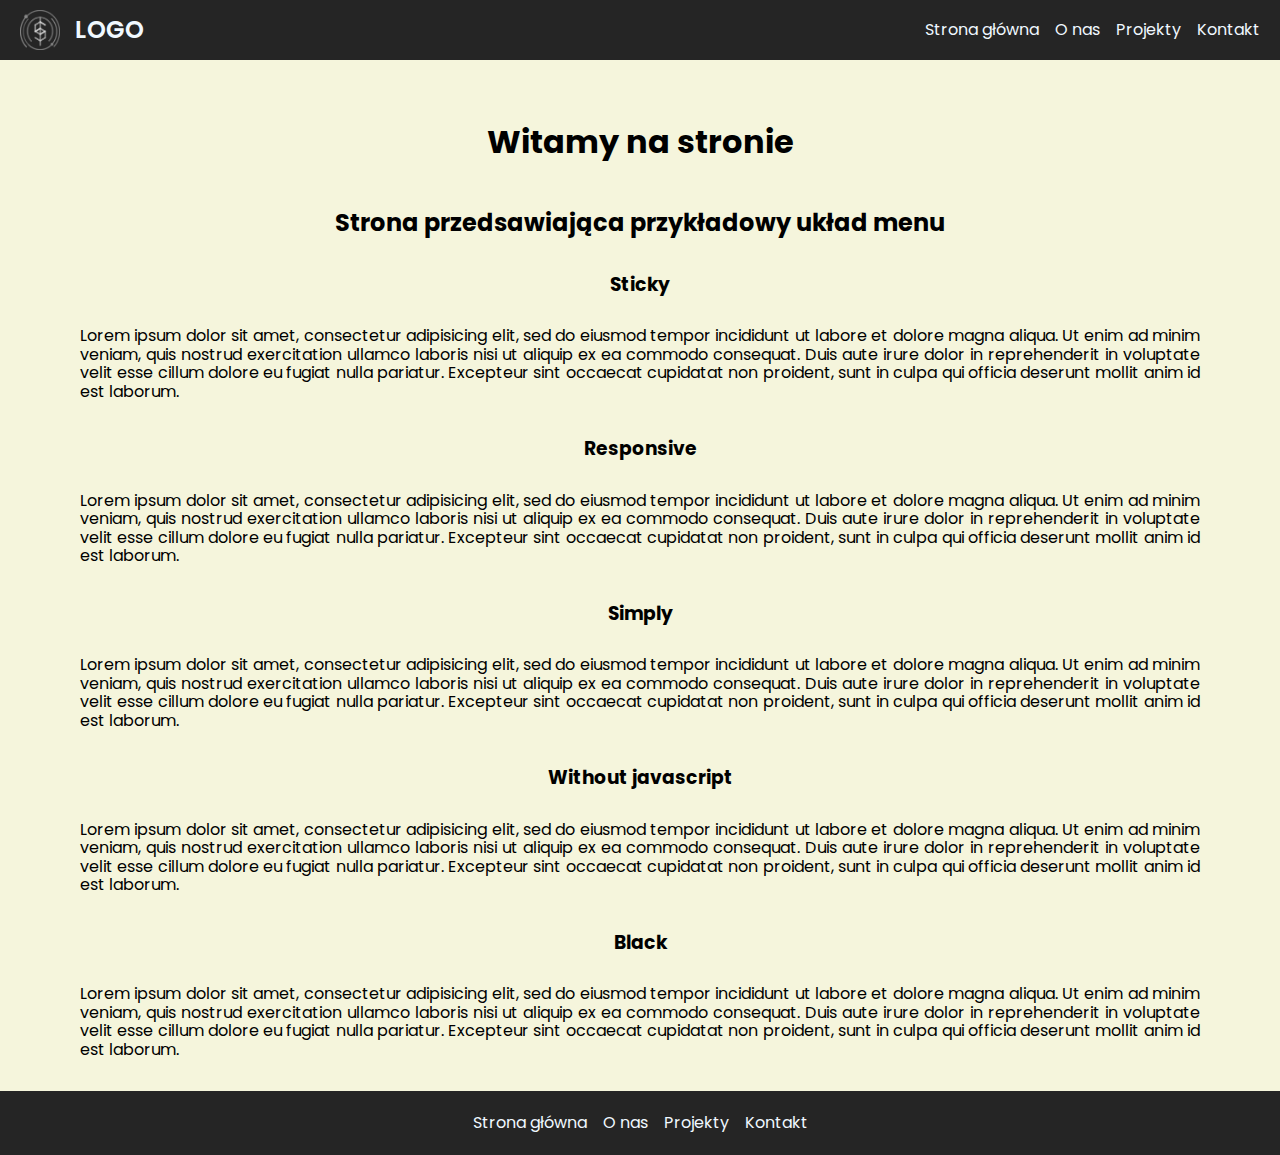
==== commit fabd10ea: "update classes" ====
--- a/index.html
+++ b/index.html
@@ -26,9 +26,9 @@
     />
   </head>
   <body>
-    <header>
-      <div class="logo">
-        <a href="index.html" class="nav-a">
+    <header class="header-container">
+      <div class="logo-container">
+        <a href="index.html" class="logo-link">
           <img
             src="./images/logo-sample.png"
             width="40px"
@@ -43,18 +43,26 @@
       <nav>
         <label for="menu"><i class="fa-solid fa-xmark"></i></label>
         <ul>
-          <li><a href="#">Strona główna</a></li>
-          <li><a href="#">O nas</a></li>
-          <li><a href="#">Projekty</a></li>
-          <li><a href="#">Kontakt</a></li>
+          <li>
+            <a class="navigation-link" href="index.html">Strona główna</a>
+          </li>
+          <li>
+            <a class="navigation-link" href="./about.html">O nas</a>
+          </li>
+          <li>
+            <a class="navigation-link" href="./projects.html">Projekty</a>
+          </li>
+          <li>
+            <a class="navigation-link" href="./contact.html">Kontakt</a>
+          </li>
         </ul>
       </nav>
     </header>
-    <div class="container-text">
-      <h1 class="header-text">Witamy na stronie</h1>
-      <h2 class="title-text">Strona przedsawiająca przykładowy układ menu</h2>
-      <h3 class="subtitle-text">Sticky</h3>
-      <p class="paragraph-text">
+    <div class="text-container">
+      <h1 class="text-header">Witamy na stronie</h1>
+      <h2 class="text-title">Strona przedsawiająca przykładowy układ menu</h2>
+      <h3 class="text-subtitle">Sticky</h3>
+      <p class="text-paragraph">
         Lorem ipsum dolor sit amet, consectetur adipisicing elit, sed do eiusmod
         tempor incididunt ut labore et dolore magna aliqua. Ut enim ad minim
         veniam, quis nostrud exercitation ullamco laboris nisi ut aliquip ex ea
@@ -64,8 +72,8 @@
         mollit anim id est laborum.
       </p>
 
-      <h3 class="subtitle-text">Responsive</h3>
-      <p class="paragraph-text">
+      <h3 class="text-subtitle">Responsive</h3>
+      <p class="text-paragraph">
         Lorem ipsum dolor sit amet, consectetur adipisicing elit, sed do eiusmod
         tempor incididunt ut labore et dolore magna aliqua. Ut enim ad minim
         veniam, quis nostrud exercitation ullamco laboris nisi ut aliquip ex ea
@@ -75,8 +83,8 @@
         mollit anim id est laborum.
       </p>
 
-      <h3 class="subtitle-text">Simply</h3>
-      <p class="paragraph-text">
+      <h3 class="text-subtitle">Simply</h3>
+      <p class="text-paragraph">
         Lorem ipsum dolor sit amet, consectetur adipisicing elit, sed do eiusmod
         tempor incididunt ut labore et dolore magna aliqua. Ut enim ad minim
         veniam, quis nostrud exercitation ullamco laboris nisi ut aliquip ex ea
@@ -86,8 +94,8 @@
         mollit anim id est laborum.
       </p>
 
-      <h3 class="subtitle-text">Without javascript</h3>
-      <p class="paragraph-text">
+      <h3 class="text-subtitle">Without javascript</h3>
+      <p class="text-paragraph">
         Lorem ipsum dolor sit amet, consectetur adipisicing elit, sed do eiusmod
         tempor incididunt ut labore et dolore magna aliqua. Ut enim ad minim
         veniam, quis nostrud exercitation ullamco laboris nisi ut aliquip ex ea
@@ -97,8 +105,8 @@
         mollit anim id est laborum.
       </p>
 
-      <h3 class="subtitle-text">Black</h3>
-      <p class="paragraph-text">
+      <h3 class="text-subtitle">Black</h3>
+      <p class="text-paragraph">
         Lorem ipsum dolor sit amet, consectetur adipisicing elit, sed do eiusmod
         tempor incididunt ut labore et dolore magna aliqua. Ut enim ad minim
         veniam, quis nostrud exercitation ullamco laboris nisi ut aliquip ex ea
@@ -111,10 +119,18 @@
     <footer>
       <nav>
         <ul>
-          <li><a href="#">Strona główna</a></li>
-          <li><a href="#">O nas</a></li>
-          <li><a href="#">Projekty</a></li>
-          <li><a href="#">Kontakt</a></li>
+          <li>
+            <a class="navigation-link" href="index.html">Strona główna</a>
+          </li>
+          <li>
+            <a class="navigation-link" href="./about.html">O nas</a>
+          </li>
+          <li>
+            <a class="navigation-link" href="./projects.html">Projekty</a>
+          </li>
+          <li>
+            <a class="navigation-link" href="./contact.html">Kontakt</a>
+          </li>
         </ul>
       </nav>
     </footer>
--- a/css/style.css
+++ b/css/style.css
@@ -16,29 +16,28 @@
   flex-direction: column;
 }
 
-header {
+.header-container {
   width: 100%;
   background: #252525;
   display: flex;
   align-items: center;
   justify-content: space-between;
-  padding: 10px 20px;
+  padding: 0.625em 1.25em;
   position: sticky;
   top: 0;
 }
 
-.nav-a {
+.logo-link {
   font-size: 1.5em;
   font-weight: 600;
   color: aliceblue;
   text-decoration: none;
   display: flex;
   align-items: center;
-  gap: 10px;
+  gap: 0.625em;
 }
 
-.logo,
-nav ul li a,
+.navigation-link,
 label {
   color: aliceblue;
 }
@@ -66,21 +65,21 @@
   }
 
   nav {
-    width: 340px;
+    width: 21.25em;
     position: absolute;
     background: aliceblue;
-    top: 10px;
-    right: 10px;
-    padding: 10px;
-    border-radius: 5px;
+    top: 0.625em;
+    right: 0.625em;
+    padding: 0.625em;
+    border-radius: 0.3125em;
     visibility: hidden;
     opacity: 0;
     transition: 0.3s ease;
   }
 
-  nav ul li a,
+  .navigation-link,
   nav label {
-    color: black;
+    color: #252525;
   }
 
   nav label {
@@ -106,7 +105,7 @@
   background-color: #252525;
 }
 
-.container-text {
+.text-container {
   display: flex;
   flex-direction: column;
   justify-content: center;
@@ -115,20 +114,42 @@
   margin: 0 5em 2em 5em;
 }
 
-.header-text {
+.text-header {
   margin-top: 2em;
 }
 
-.title-text {
+.text-title {
   margin-top: 2em;
 }
 
-.subtitle-text {
+.text-subtitle {
   margin-top: 2em;
 }
 
-.paragraph-text {
+.text-paragraph {
   font-weight: 400;
   text-align: justify;
   margin-top: 2em;
 }
+
+@media screen and (max-width: 480px) {
+  .text-container {
+    margin: 0 2.5em 2em 2.5em;
+  }
+
+  .text-header {
+    margin-top: 1em;
+  }
+
+  .text-title {
+    margin-top: 1em;
+  }
+
+  .text-subtitle {
+    margin-top: 1em;
+  }
+
+  .text-paragraph {
+    margin-top: 1em;
+  }
+}
